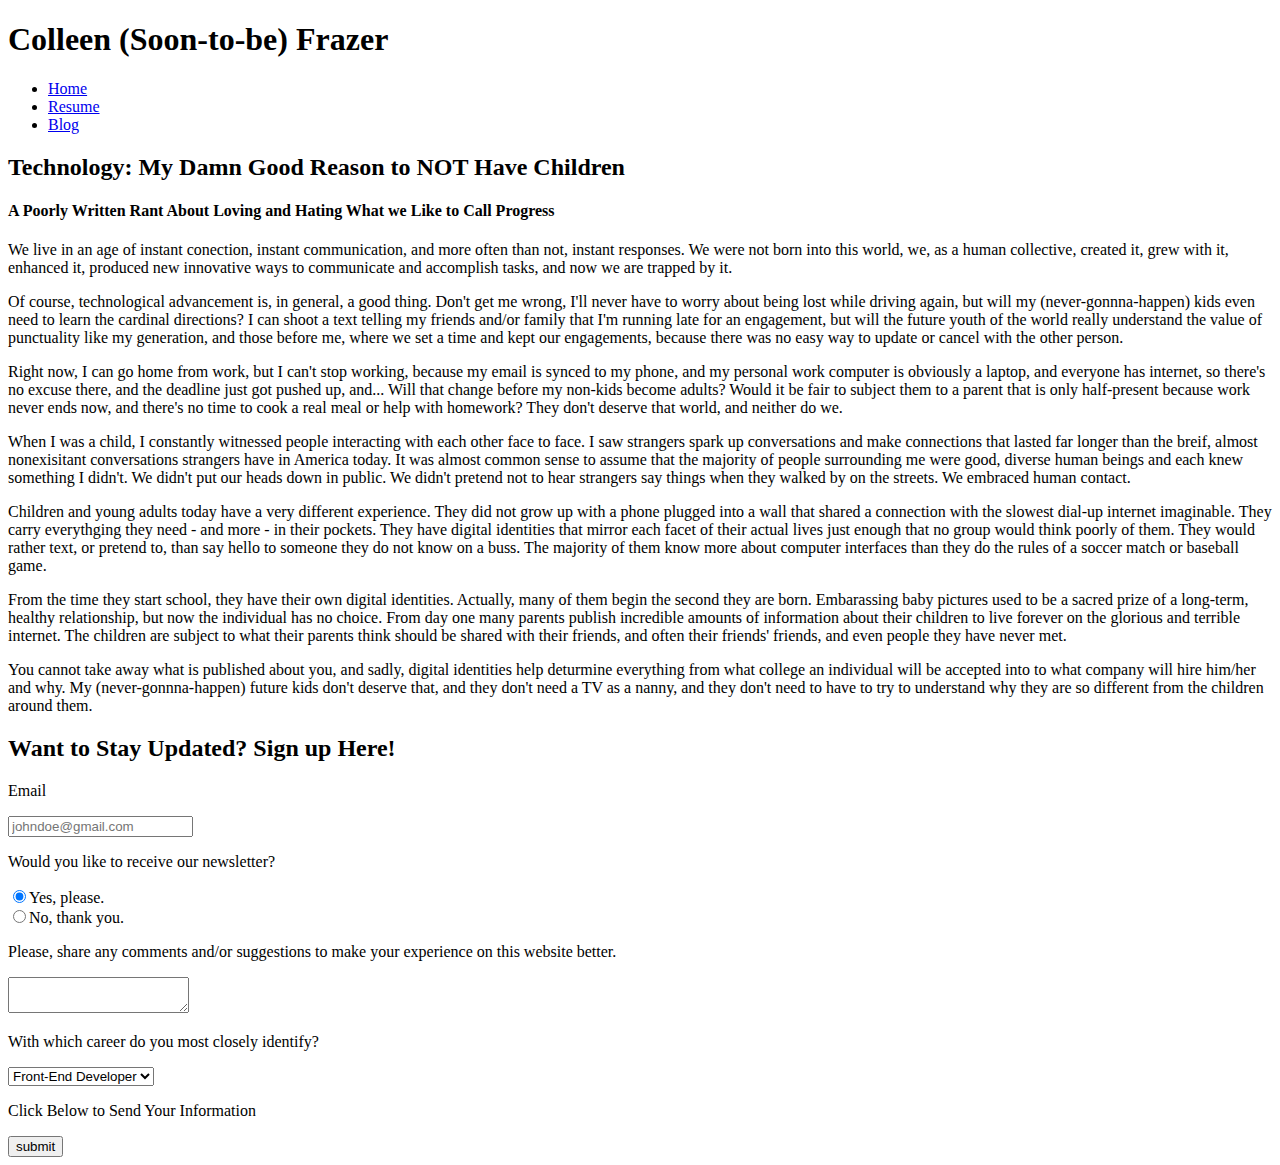
==== blog.html @ 74622d32 "Merge pull request #1 from sethhoward1988/master" ====
<!DOCTYPE html>
<html>
<head>
    <title>Blog</title>
    <meta charset="UTF-8">
    <link rel="stylesheet" type="text/css" href="css/style.css">
</head>
    <body>
        <div id="page-wrap">
            <header><h1>Colleen (Soon-to-be) Frazer</h1>
                <section id="nav">
                    <nav>
                        <ul>
                            <li><a href="index.html">Home</a></li>
                            <li><a href="resume.html">Resume</a></li>
                            <li><a href="blog.html">Blog</a></li>
                        </ul>
                    </nav>
                </section>
            </header>
            <section id="Blog">
                <article id="Blog">
                    <h2>Technology: My Damn Good Reason to NOT Have Children</h2>
                    <h4>A Poorly Written Rant About Loving and Hating What we Like to Call Progress</h4>
                    

                    <p>We live in an age of instant conection, instant communication, and more often than not, instant responses. We were not born into this world, we, as a human collective, created it, grew with it, enhanced it, produced new innovative ways to communicate and accomplish tasks, and now we are trapped by it.

                    <p>Of course, technological advancement is, in general, a good thing. Don't get me wrong, I'll never have to worry about being lost while driving again, but will my (never-gonnna-happen) kids even need to learn the cardinal directions? I can shoot a text telling my friends and/or family that I'm running late for an engagement, but will the future youth of the world really understand the value of punctuality like my generation, and those before me, where we set a time and kept our engagements, because there was no easy way to update or cancel with the other person. </p>

                    <p>Right now, I can go home from work, but I can't stop working, because my email is synced to my phone, and my personal work computer is obviously a laptop, and everyone has internet, so there's no excuse there, and the deadline just got pushed up, and... Will that change before my non-kids become adults? Would it be fair to subject them to a parent that is only half-present because work never ends now, and there's no time to cook a real meal or help with homework? They don't deserve that world, and neither do we.</p>

                    <p>When I was a child, I constantly witnessed people interacting with each other face to face. I saw strangers spark up conversations and make connections that lasted far longer than the breif, almost nonexisitant conversations strangers have in America today. It was almost common sense to assume that the majority of people surrounding me were good, diverse human beings and each knew something I didn't. We didn't put our heads down in public. We didn't pretend not to hear strangers say things when they walked by on the streets. We embraced human contact.</p>

                    <p>Children and young adults today have a very different experience. They did not grow up with a phone plugged into a wall that shared a connection with the slowest dial-up internet imaginable. They carry everythging they need - and more - in their pockets. They have digital identities that mirror each facet of their actual lives just enough that no group would think poorly of them. They would rather text, or pretend to, than say hello to someone they do not know on a buss. The majority of them know more about computer interfaces than they do the rules of a soccer match or baseball game. </p>

                    <p>From the time they start school, they have their own digital identities. Actually, many of them begin the second they are born. Embarassing baby pictures used to be a sacred prize of a long-term, healthy relationship, but now the individual has no choice. From day one many parents publish incredible amounts of information about their children to live forever on the glorious and terrible internet. The children are subject to what their parents think should be shared with their friends, and often their friends' friends, and even people they have never met. </p>

                    <p>You cannot take away what is published about you, and sadly, digital identities help deturmine everything from what college an individual will be accepted into to what company will hire him/her and why. My (never-gonnna-happen) future kids don't deserve that, and they don't need a TV as a nanny, and they don't need to have to try to understand why they are so different from the children around them.</p>
                </article>
            </section>
            <section id="Form">
                <form>
                    <h2>Want to Stay Updated? Sign up Here!</h2>
                    <label for="email" >
                        <p>Email</p>
                    </label>
                    <input type="email" name="email" placeholder="johndoe@gmail.com" required /><br />
                    <label for="newsletter" >
                        <p>Would you like to receive our newsletter?</p>
                    </label>
                    <input type="radio" name="yes" value="yes" required checked>Yes, please.<br />
                    <input type="radio" name="no" value="no" required >No, thank you.
                    <label for="textarea" >
                        <p>Please, share any comments and/or suggestions to make your experience on this website better.</p>
                    </label>
                    <textarea></textarea>  
                    <label for="newsletter" >
                        <p>With which career do you most closely identify?</p>
                    </label>          
                    <select name="profession">
                     <option>Front-End Developer</option>
                     <option>Back-End Developer</option>
                     <option>UX Strategist</option>
                     <option>Web Designer</option>
                     <option>Graphic Designer</option>
                    </select>
                    <label for="submit-form" >
                        <p>Click Below to Send Your Information</p>
                    </label>
                    <input type= "button" name="submit" value="submit" />
                </form>
            </section>
        </div>
    </body>
</html>
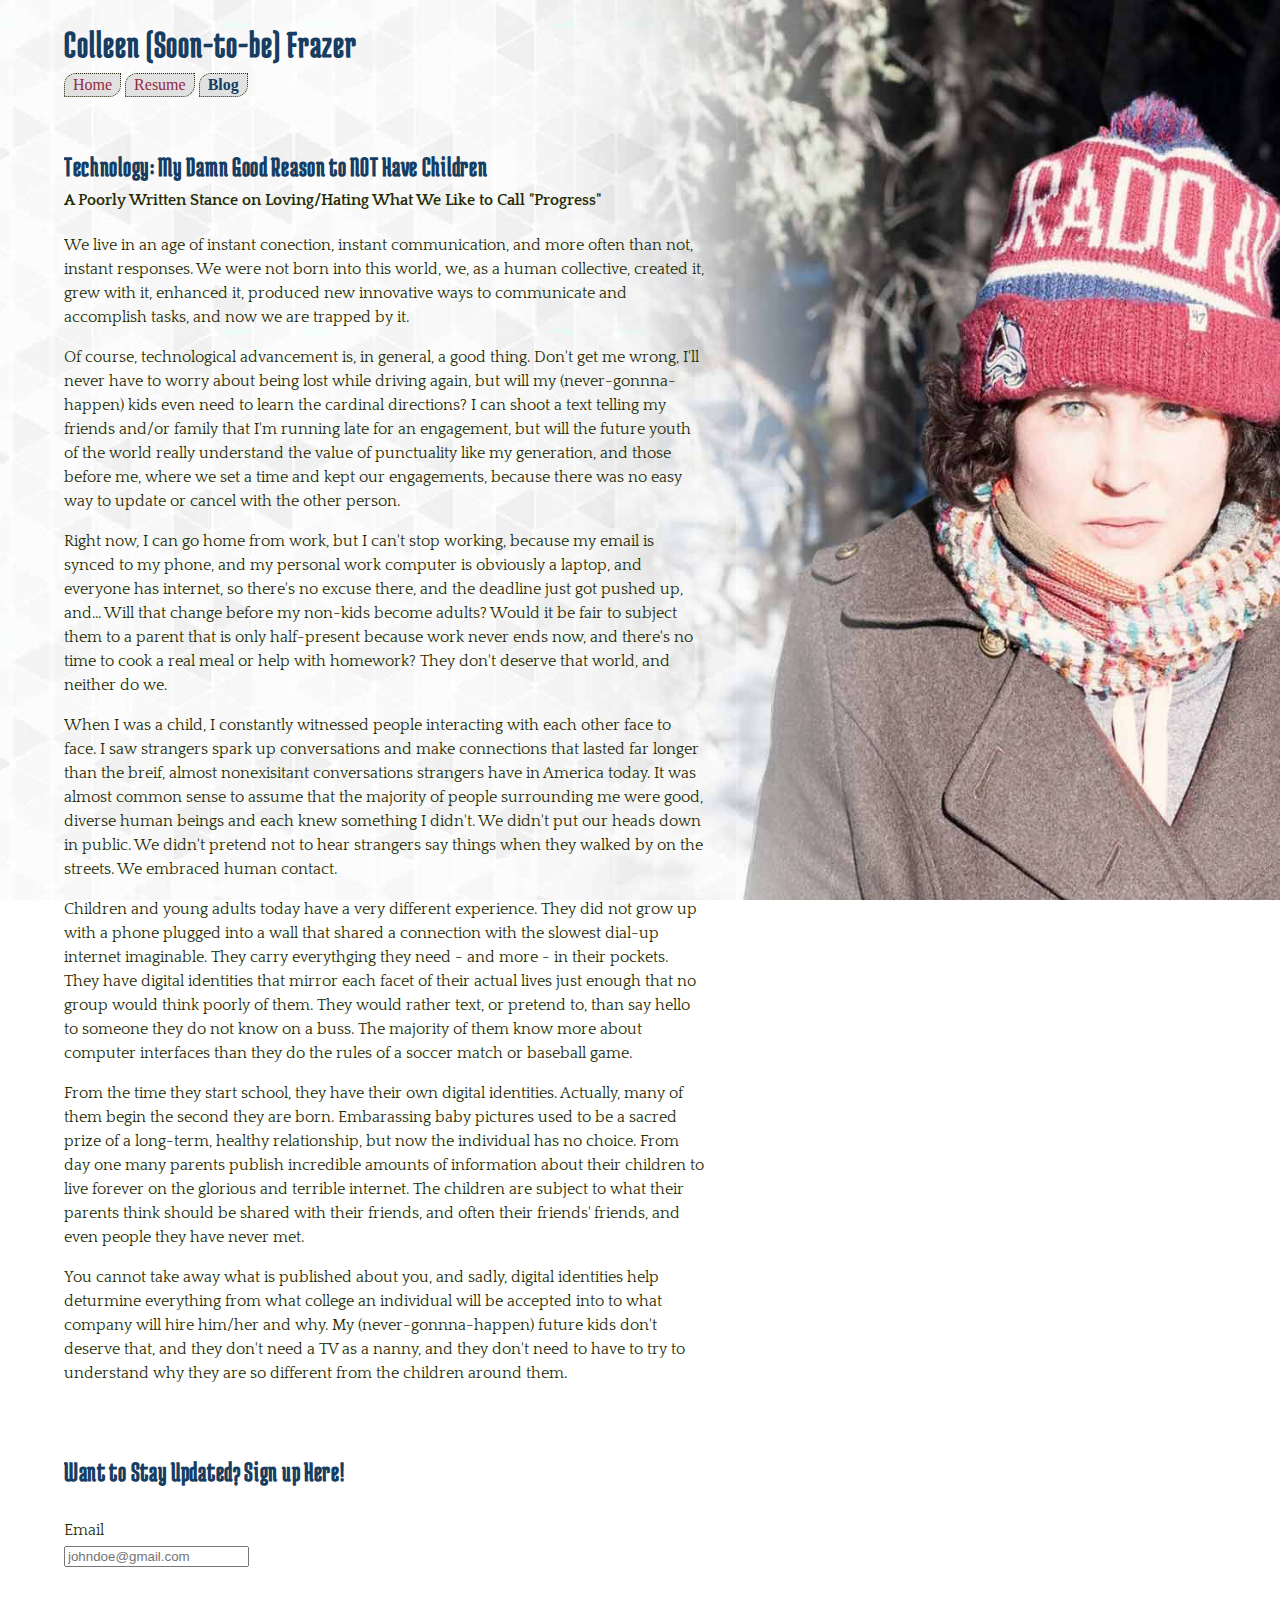
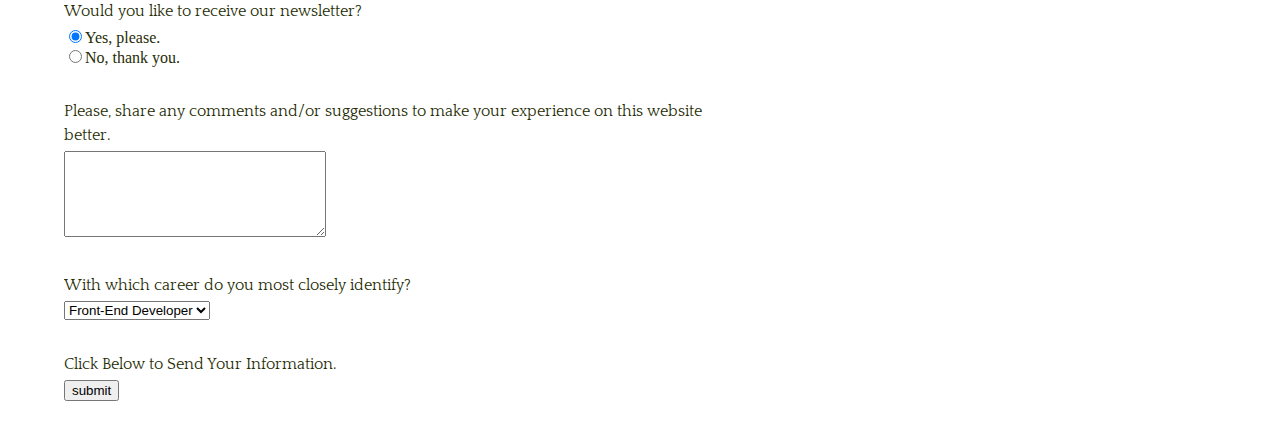
==== commit bd3574ea: "assignment2 requirements" ====
--- a/blog.html
+++ b/blog.html
@@ -4,6 +4,7 @@
     <title>Blog</title>
     <meta charset="UTF-8">
     <link rel="stylesheet" type="text/css" href="css/style.css">
+    <link href='http://fonts.googleapis.com/css?family=Medula+One|Quattrocento' rel='stylesheet' type='text/css'>
 </head>
     <body>
         <div id="page-wrap">
@@ -13,15 +14,15 @@
                         <ul>
                             <li><a href="index.html">Home</a></li>
                             <li><a href="resume.html">Resume</a></li>
-                            <li><a href="blog.html">Blog</a></li>
+                            <li><a class="active" href="blog.html">Blog</a></li>
                         </ul>
                     </nav>
                 </section>
             </header>
             <section id="Blog">
-                <article id="Blog">
+                <article id="Blog-kids">
                     <h2>Technology: My Damn Good Reason to NOT Have Children</h2>
-                    <h4>A Poorly Written Rant About Loving and Hating What we Like to Call Progress</h4>
+                    <h4>A Poorly Written Stance on Loving/Hating What We Like to Call "Progress"</h4>
                     
 
                     <p>We live in an age of instant conection, instant communication, and more often than not, instant responses. We were not born into this world, we, as a human collective, created it, grew with it, enhanced it, produced new innovative ways to communicate and accomplish tasks, and now we are trapped by it.
@@ -66,7 +67,7 @@
                      <option>Graphic Designer</option>
                     </select>
                     <label for="submit-form" >
-                        <p>Click Below to Send Your Information</p>
+                        <p>Click Below to Send Your Information.</p>
                     </label>
                     <input type= "button" name="submit" value="submit" />
                 </form>
--- a/css/style.css
+++ b/css/style.css
@@ -0,0 +1,123 @@
+body{
+	margin:0;
+  	background: url(../img/background.jpg) no-repeat center center fixed; 
+  	-webkit-background-size: cover;
+  	-moz-background-size: cover;
+  	-o-background-size: cover;
+  	background-size: cover;
+  	color:#262c05;
+  	text-rendering: optimizelegibility;
+}
+
+h1, h2, h3 {
+font-family: 'Medula One', Helvetica, san-serif;
+letter-spacing: 0.025em;
+margin-bottom: 0.25em;
+color: #173d62;
+}
+
+h4, h5, h6, p{
+font-family: 'Quattrocento', Georgia, serif;
+line-height:1.5;
+margin-top: 0;
+}
+
+h1{
+font-size:38px;
+}
+h2{
+font-size:28px;
+}
+h3 {
+font-size: 24px;
+}
+
+img{
+max-width:100%;
+}
+#bio img{
+display:none;
+}
+
+form p{
+margin-top: 2em;
+margin-bottom: 0.25em;
+}
+a:link{
+color: #932943;
+text-decoration: none;
+}
+a:visited {
+color: #932943;
+text-decoration: none;
+}
+a:hover{
+color: #173d62;
+}
+a.active{
+color: #173d62;
+font-weight: bold;
+}
+
+#page-wrap{
+	max-width: 700px;
+	margin-right: 45%;
+	margin-left:5%;
+}
+section{
+	overflow:auto;
+	padding-bottom:2em;
+}
+textarea{
+	min-width: 40%;
+	min-height: 6em;
+}
+
+#nav ul{
+	padding: 0;
+	margin: 0;
+}
+#nav li{
+	list-style-type: none;
+	padding:0.125em 0.5em;
+	float:left;
+	margin-right:0.25em;
+	background-color: #e1e1e1;
+	border-radius: 0.75em 0;
+	border: dotted 1px #262c05;
+}
+.work-education h4{
+margin:0 0 0.2em 0;
+}
+
+.work-education ul{
+	padding: 0;
+	margin: 0;
+}
+.work-education li{
+	list-style-type: none;
+}
+.tasks {
+	padding:1em 0 0 2em;
+}
+.tasks li{
+	list-style-type: circle;
+}
+
+@media screen and (max-width: 768px){
+	body{ background: url(../img/background_768.jpg) no-repeat center center fixed; 
+	}
+}
+@media screen and (max-width: 620px){
+	body{ background: url(../img/background.jpg) no-repeat center left fixed; 
+	}
+	#page-wrap{
+	margin-right:5%;
+	margin-left:5%;
+	}
+	#bio img{
+	display:block;
+	padding-bottom:1em;
+	}
+}
+
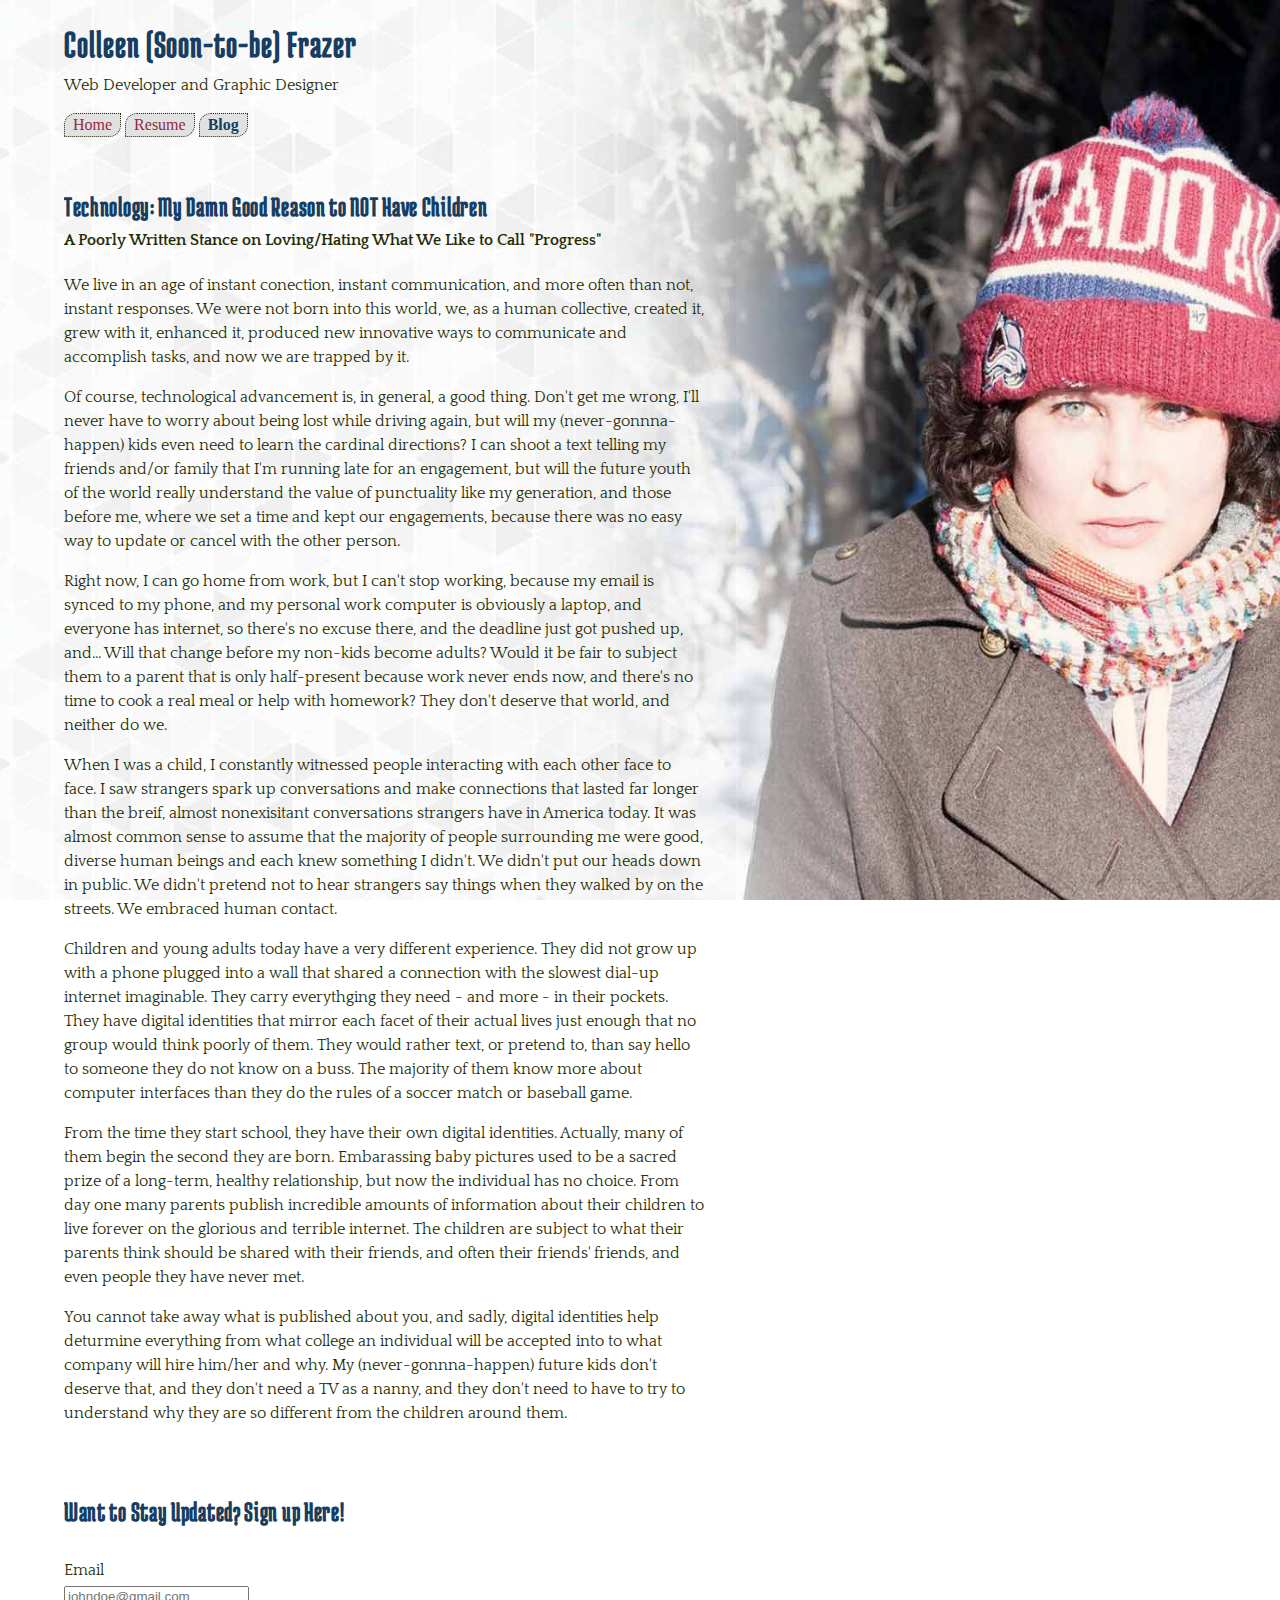
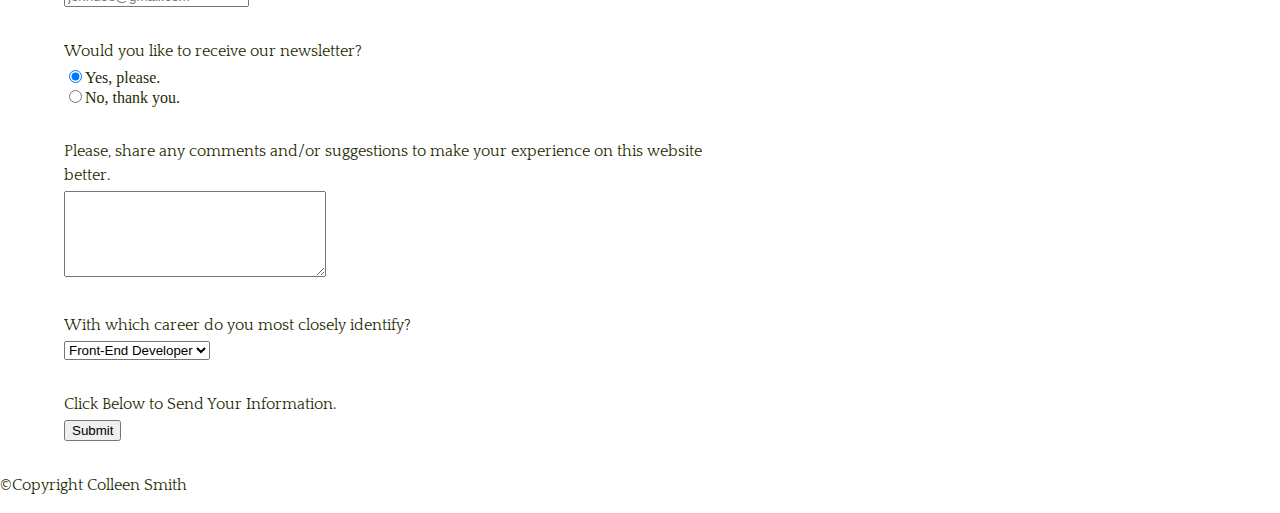
==== commit a095155f: "Assignment3" ====
--- a/blog.html
+++ b/blog.html
@@ -8,17 +8,16 @@
 </head>
     <body>
         <div id="page-wrap">
-            <header><h1>Colleen (Soon-to-be) Frazer</h1>
-                <section id="nav">
-                    <nav>
-                        <ul>
-                            <li><a href="index.html">Home</a></li>
-                            <li><a href="resume.html">Resume</a></li>
-                            <li><a class="active" href="blog.html">Blog</a></li>
-                        </ul>
-                    </nav>
-                </section>
-            </header>
+            <header></header>
+            <section id="nav">
+                <nav>
+                    <ul>
+                        <li><a href="index.html">Home</a></li>
+                        <li><a href="resume.html">Resume</a></li>
+                        <li><a class="active" href="blog.html">Blog</a></li>
+                    </ul>
+                </nav>
+            </section>
             <section id="Blog">
                 <article id="Blog-kids">
                     <h2>Technology: My Damn Good Reason to NOT Have Children</h2>
@@ -69,10 +68,11 @@
                     <label for="submit-form" >
                         <p>Click Below to Send Your Information.</p>
                     </label>
-                    <input type= "button" name="submit" value="submit" />
-                </form>
+                    <button>Submit</button>
             </section>
         </div>
+        <footer></footer>
+        <script src="js/page-scripts.js"></script>
     </body>
 </html> 
 
--- a/css/style.css
+++ b/css/style.css
@@ -35,10 +35,12 @@
 img{
 max-width:100%;
 }
+button{
+	display:block;
+}
 #bio img{
 display:none;
 }
-
 form p{
 margin-top: 2em;
 margin-bottom: 0.25em;
@@ -103,6 +105,11 @@
 .tasks li{
 	list-style-type: circle;
 }
+.hidden {
+	display: none;
+    -webkit-transform:rotate(180deg);
+    transform:rotate(180deg);
+}
 
 @media screen and (max-width: 768px){
 	body{ background: url(../img/background_768.jpg) no-repeat center center fixed; 
